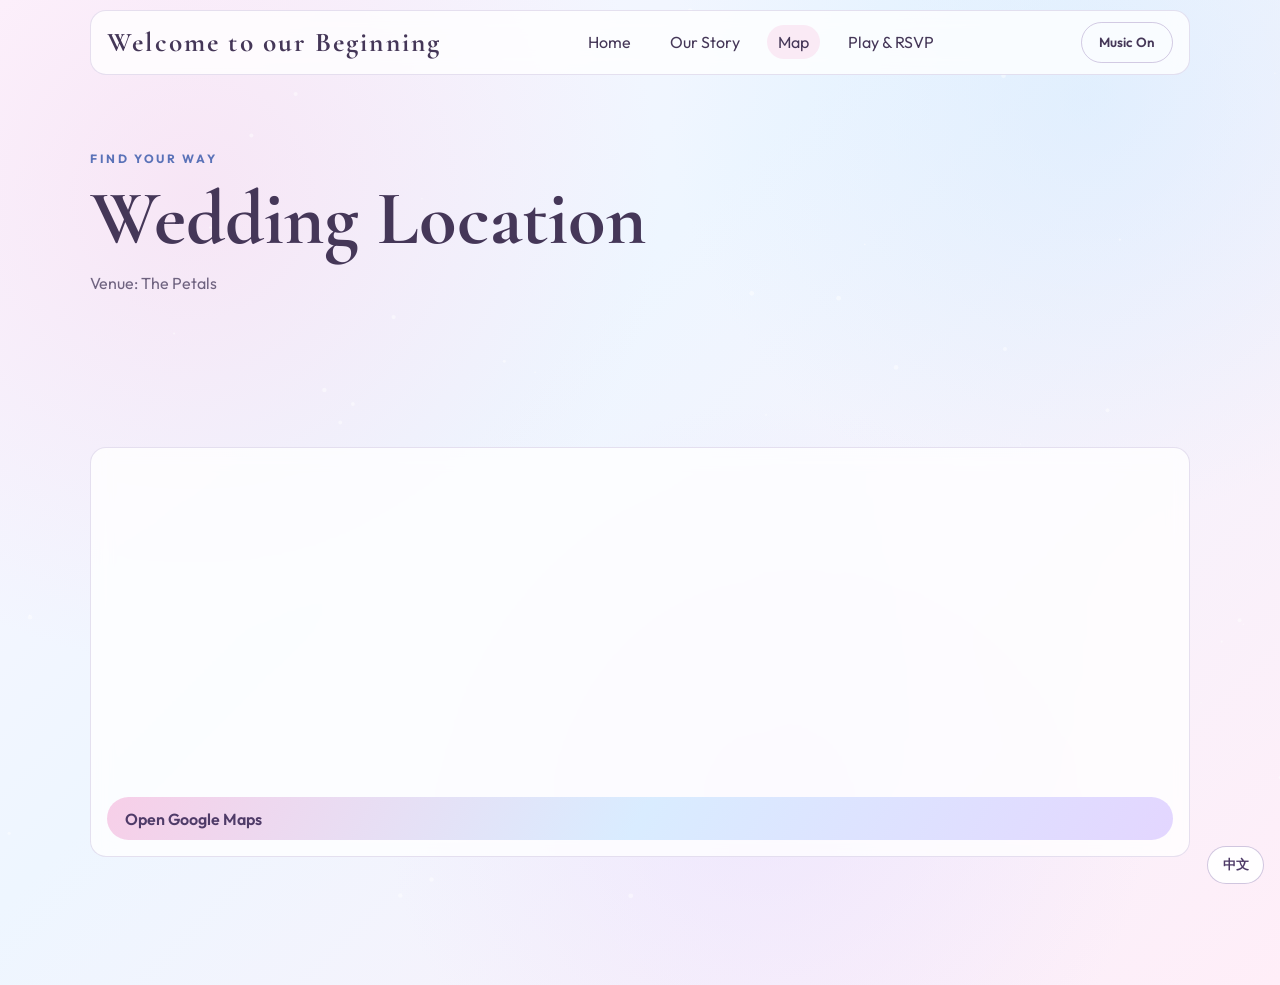
==== map.html @ bb2b9ead "Add files via upload" ====
<!DOCTYPE html>
<html lang="en">
<head>
  <meta charset="UTF-8" />
  <meta name="viewport" content="width=device-width, initial-scale=1.0" />
  <title>Map | Wei Li & Deborah</title>
  <link rel="preconnect" href="https://fonts.googleapis.com" />
  <link rel="preconnect" href="https://fonts.gstatic.com" crossorigin />
  <link href="https://fonts.googleapis.com/css2?family=Cormorant+Garamond:wght@400;600;700&family=Outfit:wght@300;400;600;700&display=swap" rel="stylesheet" />
  <link rel="stylesheet" href="styles.css" />
</head>
<body data-page="map">
  <canvas id="bg-canvas" aria-hidden="true"></canvas>

  <header class="site-header glass">
    <a class="logo" href="index.html" data-i18n="welcomeLine">Welcome to our Beginning</a>
    <nav>
      <a href="index.html" data-i18n="navHome">Home</a>
      <a href="story.html" data-i18n="navStory">Our Story</a>
      <a href="map.html" class="active" data-i18n="navMap">Map</a>
      <a href="play.html" data-i18n="navPlay">Play & RSVP</a>
    </nav>
    <button id="music-toggle" class="btn btn-outline" aria-pressed="false">Music On</button>
  </header>

  <main>
    <section class="section reveal">
      <p class="eyebrow" data-i18n="mapEyebrow">Find Your Way</p>
      <h1 data-i18n="mapTitle">Wedding Location</h1>
      <p class="lede"><span data-i18n="venueLabel">Venue</span>: <span data-bind="venue">The Petals</span></p>
    </section>

    <section class="section reveal">
      <div class="glass map-wrap">
        <iframe
          class="map-frame"
          src="https://www.google.com/maps?q=The+Petals&output=embed"
          loading="lazy"
          referrerpolicy="no-referrer-when-downgrade"
          title="Wedding location map">
        </iframe>
        <a class="btn btn-primary" href="https://maps.app.goo.gl/2ZMKTMWw6iRfDqQ47" target="_blank" rel="noopener noreferrer" data-i18n="openGoogleMaps">Open Google Maps</a>
      </div>
    </section>
  </main>

  <audio id="bg-music" loop preload="none">
    <source src="assets/music/song.mp3" type="audio/mpeg" />
  </audio>

  <button id="lang-toggle" class="lang-toggle-btn" type="button">中文</button>

  <script src="app.js"></script>
</body>
</html>
---- styles.css ----
:root {
  --bg-1: #fdf6ff;
  --bg-2: #eef6ff;
  --bg-3: #ffeef8;
  --surface: rgba(255, 255, 255, 0.78);
  --surface-strong: rgba(255, 255, 255, 0.9);
  --text: #453758;
  --muted: #6f6380;
  --accent: #f7cfe8;
  --accent-2: #5a72b8;
  --danger: #f6a5bf;
}

* {
  box-sizing: border-box;
}

html,
body {
  margin: 0;
  padding: 0;
  min-height: 100%;
}

body {
  font-family: "Outfit", "Segoe UI", sans-serif;
  color: var(--text);
  background:
    radial-gradient(circle at 15% 20%, rgba(247, 207, 232, 0.42), transparent 35%),
    radial-gradient(circle at 85% 10%, rgba(205, 232, 255, 0.45), transparent 30%),
    radial-gradient(circle at 60% 80%, rgba(227, 214, 255, 0.38), transparent 35%),
    linear-gradient(135deg, var(--bg-1), var(--bg-2) 40%, var(--bg-3));
  overflow-x: hidden;
}

h1,
h2,
h3 {
  font-family: "Cormorant Garamond", Georgia, serif;
  margin: 0 0 0.6rem;
  line-height: 1.1;
}

h1 {
  font-size: clamp(2.2rem, 6vw, 5rem);
}

h2 {
  font-size: clamp(1.6rem, 4vw, 2.6rem);
}

p {
  margin: 0;
  line-height: 1.6;
}

a {
  color: inherit;
  text-decoration: none;
}

#bg-canvas {
  position: fixed;
  inset: 0;
  width: 100%;
  height: 100%;
  z-index: -2;
}

.intro-overlay {
  position: fixed;
  inset: 0;
  display: grid;
  place-items: center;
  background: radial-gradient(circle at center, rgba(205, 232, 255, 0.55), rgba(238, 228, 255, 0.9));
  z-index: 20;
  transition: opacity 0.6s ease;
}

.intro-overlay.hidden {
  opacity: 0;
  pointer-events: none;
}

.intro-card {
  text-align: center;
  max-width: 700px;
  margin: 1rem;
  padding: 2rem;
  border: 1px solid rgba(132, 108, 169, 0.2);
  background: rgba(255, 255, 255, 0.84);
  backdrop-filter: blur(8px);
  border-radius: 20px;
  animation: floatIn 1.4s ease;
}

@keyframes floatIn {
  from {
    opacity: 0;
    transform: translateY(18px) scale(0.98);
  }
  to {
    opacity: 1;
    transform: translateY(0) scale(1);
  }
}

.site-header {
  position: sticky;
  top: 0.6rem;
  z-index: 10;
  width: min(1100px, calc(100% - 1.2rem));
  margin: 0.6rem auto;
  padding: 0.7rem 1rem;
  display: flex;
  align-items: center;
  justify-content: space-between;
  gap: 1rem;
}

.logo {
  font-family: "Cormorant Garamond", serif;
  font-size: 1.7rem;
  font-weight: 700;
  letter-spacing: 0.08em;
}

nav {
  display: flex;
  gap: 1rem;
  flex-wrap: wrap;
}

nav a {
  padding: 0.45rem 0.7rem;
  border-radius: 999px;
  transition: background-color 0.3s ease;
}

nav a.active,
nav a:hover {
  background: rgba(247, 207, 232, 0.42);
}

main {
  width: min(1100px, calc(100% - 2rem));
  margin: 0 auto;
  padding-bottom: 4rem;
}

.section {
  padding: clamp(1.8rem, 6vw, 4rem) 0;
}

.hero {
  display: grid;
  grid-template-columns: 1.1fr 0.9fr;
  gap: 2rem;
  align-items: center;
  min-height: calc(100vh - 100px);
}

.amp {
  color: var(--accent);
}

.eyebrow {
  text-transform: uppercase;
  letter-spacing: 0.22em;
  font-size: 0.75rem;
  color: var(--accent-2);
  font-weight: 700;
  margin-bottom: 0.6rem;
}

.lede {
  max-width: 60ch;
  color: var(--muted);
  margin-bottom: 1.4rem;
}

.hero-meta {
  display: flex;
  gap: 1.4rem;
  flex-wrap: wrap;
  margin-bottom: 1.4rem;
}

.meta-title {
  font-size: 0.75rem;
  text-transform: uppercase;
  letter-spacing: 0.16em;
  color: var(--accent-2);
  font-weight: 700;
}

.hero-art {
  display: grid;
  gap: 1.2rem;
}

.slogan-card {
  max-width: 460px;
}

.tilt-card {
  border-radius: 16px;
  padding: 1rem;
  transform-style: preserve-3d;
  transition: transform 0.2s ease;
}

.card-print {
  background: linear-gradient(155deg, rgba(247, 207, 232, 0.56), rgba(227, 214, 255, 0.5));
  border: 1px solid rgba(220, 176, 216, 0.55);
}

.card-crochet {
  background: linear-gradient(155deg, rgba(205, 232, 255, 0.58), rgba(227, 214, 255, 0.48));
  border: 1px solid rgba(167, 206, 240, 0.6);
}

.glass {
  background: var(--surface);
  border: 1px solid rgba(167, 148, 199, 0.28);
  backdrop-filter: blur(10px);
  border-radius: 16px;
}

.btn {
  border: 0;
  border-radius: 999px;
  padding: 0.72rem 1.1rem;
  cursor: pointer;
  font-family: inherit;
  font-weight: 600;
  transition: transform 0.2s ease, background-color 0.2s ease;
}

.btn:hover {
  transform: translateY(-1px);
}

.btn-primary {
  color: #4f3b68;
  background: linear-gradient(120deg, var(--accent), #d9ecff, #e3d6ff);
}

.btn-outline {
  color: var(--text);
  background: transparent;
  border: 1px solid rgba(151, 129, 184, 0.4);
}

.cta-row {
  display: flex;
  gap: 0.75rem;
  flex-wrap: wrap;
}

.countdown-wrap {
  padding: 1.2rem;
}

.countdown {
  display: grid;
  grid-template-columns: repeat(4, minmax(80px, 1fr));
  gap: 0.8rem;
  margin-top: 0.8rem;
}

.countdown div {
  background: var(--surface-strong);
  border-radius: 12px;
  padding: 0.8rem;
  text-align: center;
}

.countdown span {
  display: block;
  font-size: 1.8rem;
  font-weight: 700;
}

.event-grid,
.game-grid,
.palette-grid {
  display: grid;
  gap: 1rem;
}

.event-grid {
  grid-template-columns: repeat(3, minmax(0, 1fr));
}

.event-grid article {
  padding: 1rem;
}

.timeline {
  display: grid;
  grid-template-columns: repeat(2, minmax(0, 1fr));
  gap: 1rem;
}

.timeline-item {
  padding: 1rem;
}

.schedule-timeline {
  position: relative;
  margin: 0;
  padding: 0.4rem 0 0.4rem 1.2rem;
  display: grid;
  gap: 1rem;
}

.schedule-timeline::before {
  content: "";
  position: absolute;
  left: 0.28rem;
  top: 0.5rem;
  bottom: 0.5rem;
  width: 2px;
  background: linear-gradient(180deg, #f7cfe8, #cde8ff, #e3d6ff);
}

.timeline-node {
  position: relative;
  padding-left: 0.8rem;
}

.timeline-node::before {
  content: "";
  position: absolute;
  left: -1rem;
  top: 0.42rem;
  width: 10px;
  height: 10px;
  border-radius: 50%;
  background: #b793d6;
  box-shadow: 0 0 0 3px rgba(183, 147, 214, 0.18);
}

.timeline-time {
  font-weight: 700;
  color: #5c4b7a;
}

.palette-grid {
  grid-template-columns: repeat(3, minmax(0, 1fr));
}

.swatch {
  border-radius: 12px;
  min-height: 120px;
  display: grid;
  align-items: end;
  padding: 0.8rem;
  color: #4a3a61;
  font-weight: 700;
  background: var(--swatch);
}

.game-grid {
  grid-template-columns: 1fr;
}

.game-panel {
  padding: 1rem;
}

.game-status {
  margin: 0.5rem 0 0.8rem;
  color: var(--accent-2);
}

.game-gate-status {
  margin: 0 0 0.8rem;
  color: var(--muted);
}

.memory-grid {
  display: grid;
  grid-template-columns: repeat(4, minmax(52px, 1fr));
  gap: 0.5rem;
  margin-bottom: 0.8rem;
}

.memory-card {
  aspect-ratio: 1;
  border-radius: 10px;
  border: 1px solid rgba(255, 255, 255, 0.2);
  background: rgba(255, 255, 255, 0.72);
  display: grid;
  place-items: center;
  cursor: pointer;
  overflow: hidden;
  padding: 0;
  position: relative;
}

.memory-card.open,
.memory-card.matched {
  background: rgba(227, 214, 255, 0.55);
}

.card-back {
  font-size: 1.8rem;
  line-height: 1;
  transition: opacity 0.2s ease;
}

.memory-image {
  position: absolute;
  inset: 0;
  width: 100%;
  height: 100%;
  object-fit: cover;
  opacity: 0;
  transition: opacity 0.2s ease;
}

.memory-card.open .memory-image,
.memory-card.matched .memory-image {
  opacity: 1;
}

.memory-card.open .card-back,
.memory-card.matched .card-back {
  opacity: 0;
}

.rsvp-card {
  padding: 1.2rem;
  max-width: 620px;
}

.rsvp-form {
  display: grid;
  gap: 0.8rem;
}

.rsvp-form label {
  display: grid;
  gap: 0.4rem;
}

.rsvp-form input,
.rsvp-form select,
.rsvp-form textarea {
  width: 100%;
  padding: 0.65rem 0.75rem;
  border-radius: 10px;
  border: 1px solid rgba(151, 129, 184, 0.35);
  background: rgba(255, 255, 255, 0.9);
  color: var(--text);
  font: inherit;
}

.rsvp-result {
  min-height: 1.5rem;
  margin-top: 0.7rem;
  color: var(--accent-2);
}

.hidden {
  display: none;
}

.map-wrap {
  padding: 1rem;
  display: grid;
  gap: 0.8rem;
}

.map-frame {
  width: 100%;
  height: 320px;
  border: 0;
  border-radius: 12px;
}

.lang-toggle-btn {
  position: fixed;
  right: 1rem;
  bottom: 1rem;
  z-index: 30;
  border: 1px solid rgba(151, 129, 184, 0.45);
  background: rgba(255, 255, 255, 0.94);
  color: #4f3b68;
  border-radius: 999px;
  padding: 0.55rem 0.9rem;
  font-weight: 700;
  cursor: pointer;
}

.reveal {
  opacity: 0;
  transform: translateY(20px);
  transition: opacity 0.6s ease, transform 0.6s ease;
}

.reveal.show {
  opacity: 1;
  transform: translateY(0);
}

@media (max-width: 860px) {
  .hero,
  .timeline,
  .event-grid,
  .game-grid,
  .palette-grid {
    grid-template-columns: 1fr;
  }

  .site-header {
    position: static;
  }

  .countdown {
    grid-template-columns: repeat(2, minmax(80px, 1fr));
  }
}
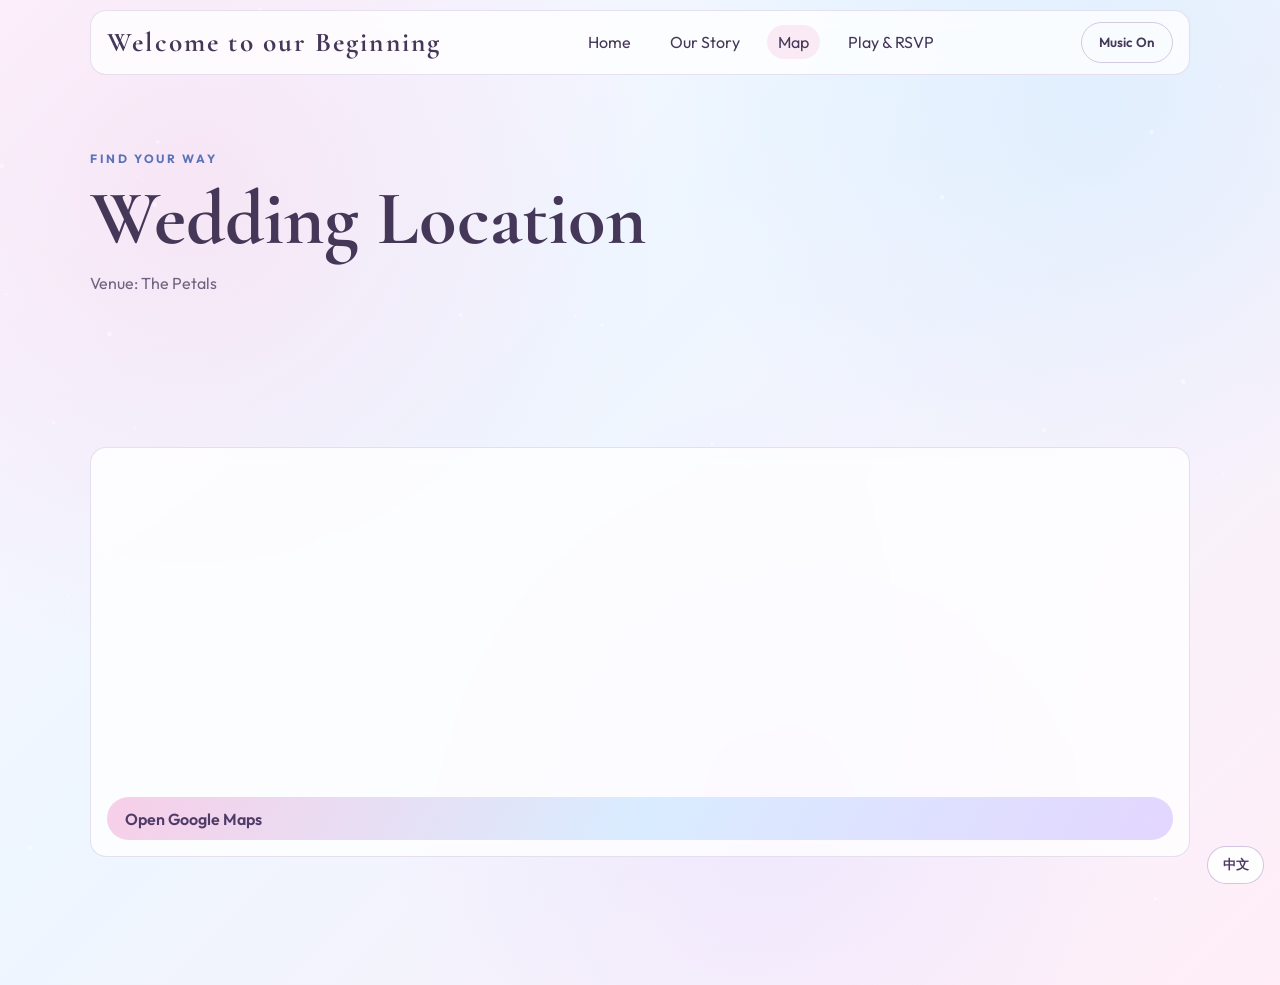
==== commit 24017b91: "Update and fix small bug" ====
--- a/map.html
+++ b/map.html
@@ -37,7 +37,8 @@
           src="https://www.google.com/maps?q=The+Petals&output=embed"
           loading="lazy"
           referrerpolicy="no-referrer-when-downgrade"
-          title="Wedding location map">
+          title="Wedding location map"
+          data-i18n-attr="title:mapFrameTitle">
         </iframe>
         <a class="btn btn-primary" href="https://maps.app.goo.gl/2ZMKTMWw6iRfDqQ47" target="_blank" rel="noopener noreferrer" data-i18n="openGoogleMaps">Open Google Maps</a>
       </div>
--- a/styles.css
+++ b/styles.css
@@ -351,6 +351,88 @@
   grid-template-columns: repeat(3, minmax(0, 1fr));
 }
 
+.attire-card {
+  background: rgba(255, 255, 255, 0.92);
+  border: 1px solid rgba(151, 129, 184, 0.2);
+  border-radius: 18px;
+  padding: clamp(1.2rem, 3vw, 2rem);
+  max-width: 760px;
+  margin: 0 auto;
+  box-shadow: 0 14px 34px rgba(130, 108, 164, 0.15);
+  color: #3e3152;
+}
+
+.attire-code {
+  text-transform: uppercase;
+  letter-spacing: 0.12em;
+  font-size: 0.78rem;
+  margin-bottom: 0.75rem;
+}
+
+.attire-title {
+  display: flex;
+  align-items: baseline;
+  gap: 0.7rem;
+  margin-bottom: 0.75rem;
+}
+
+.attire-title em {
+  font-family: "Great Vibes", cursive;
+  font-style: normal;
+  font-weight: 400;
+  font-size: clamp(2.2rem, 5vw, 3.2rem);
+  line-height: 0.9;
+  margin-left: 0.2rem;
+}
+
+.attire-note {
+  max-width: 56ch;
+  color: #5d4f73;
+  margin-bottom: 1rem;
+}
+
+.attire-dots {
+  display: flex;
+  gap: 1rem;
+  margin-bottom: 0.9rem;
+}
+
+.attire-dot {
+  width: 52px;
+  height: 52px;
+  border-radius: 50%;
+  background: var(--dot);
+  border: 2px solid rgba(119, 96, 156, 0.2);
+  box-shadow: inset 0 0 0 4px rgba(255, 255, 255, 0.45);
+}
+
+.attire-thanks {
+  font-style: italic;
+  color: #625078;
+}
+
+.yarn-palette {
+  gap: 1.4rem;
+}
+
+.yarn-item {
+  display: grid;
+  justify-items: center;
+  gap: 0.65rem;
+  text-align: center;
+  color: #4a3a61;
+  font-weight: 700;
+}
+
+.yarn-ball {
+  width: 120px;
+  height: 120px;
+  border-radius: 50%;
+  background: radial-gradient(circle at 30% 30%, rgba(255, 255, 255, 0.78), var(--swatch) 68%);
+  border: 2px solid rgba(151, 129, 184, 0.25);
+  box-shadow: 0 10px 24px rgba(120, 96, 160, 0.2);
+}
+
 .swatch {
   border-radius: 12px;
   min-height: 120px;
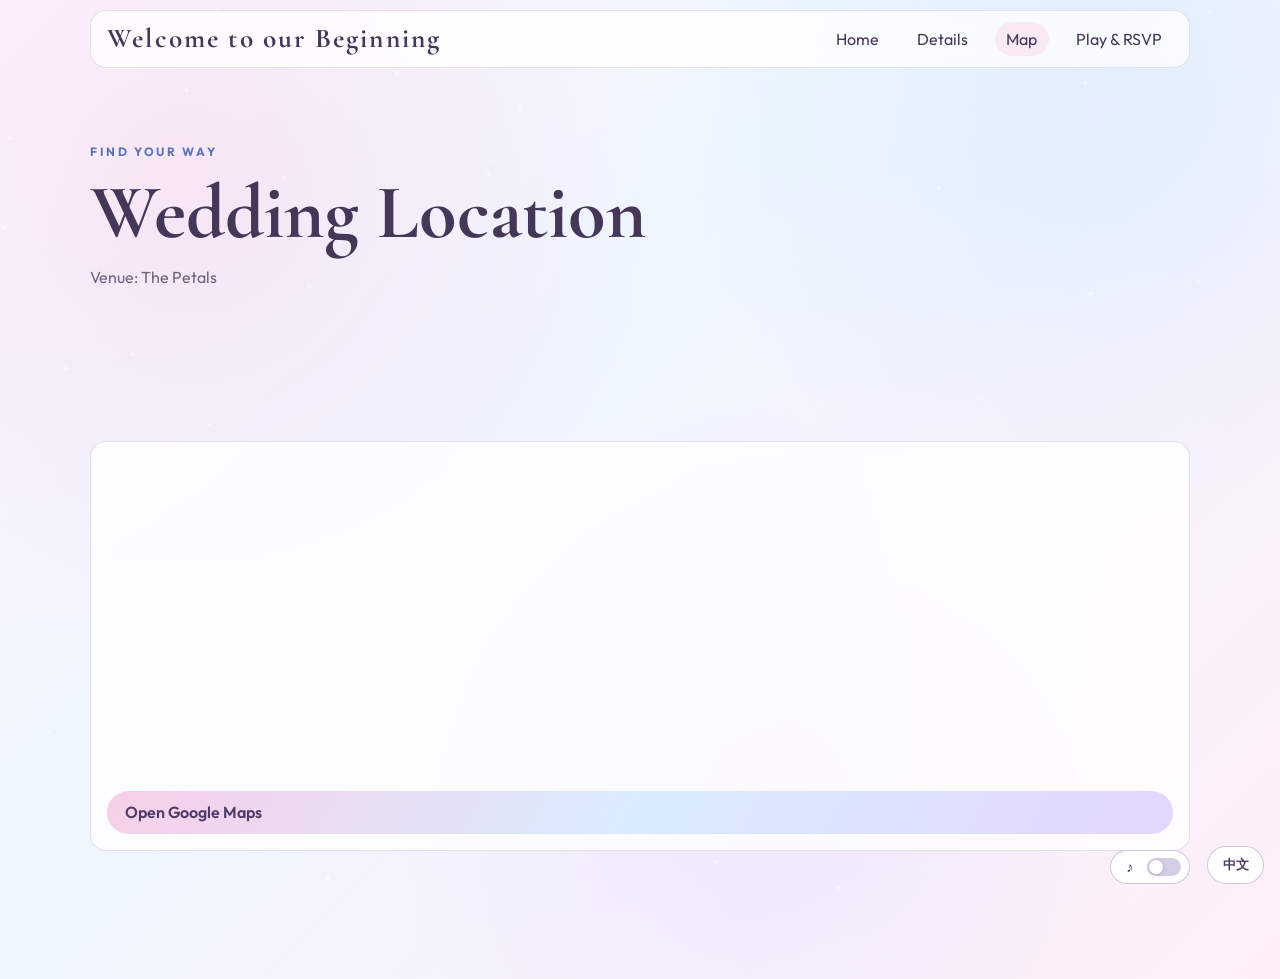
==== commit b92babe3: "Update fix Signed-off-by: weili-07 <liewwei.li07@gmail.com>" ====
--- a/map.html
+++ b/map.html
@@ -20,7 +20,6 @@
       <a href="map.html" class="active" data-i18n="navMap">Map</a>
       <a href="play.html" data-i18n="navPlay">Play & RSVP</a>
     </nav>
-    <button id="music-toggle" class="btn btn-outline" aria-pressed="false">Music On</button>
   </header>
 
   <main>
@@ -49,6 +48,12 @@
     <source src="assets/music/song.mp3" type="audio/mpeg" />
   </audio>
 
+  <label class="music-toggle" for="music-toggle" aria-label="Music toggle" title="Music On">
+    <span class="music-icon" aria-hidden="true">♪</span>
+    <input id="music-toggle" type="checkbox" role="switch" />
+    <span class="music-slider" aria-hidden="true"></span>
+  </label>
+
   <button id="lang-toggle" class="lang-toggle-btn" type="button">中文</button>
 
   <script src="app.js"></script>
--- a/styles.css
+++ b/styles.css
@@ -1,4 +1,9 @@
 :root {
+  --pale-slate: #D8C9CE;
+  --soft-linen: #EFEFE4;
+  --petal-frost: #EBD2D9;
+  --pale-sky: #C9DFED;
+  --soft-blush: #F1DBD5;
   --bg-1: #fdf6ff;
   --bg-2: #eef6ff;
   --bg-3: #ffeef8;
@@ -161,7 +166,18 @@
 }
 
 .amp {
-  color: var(--accent);
+  background: linear-gradient(120deg, #c88ea8, #8ea8cf);
+  -webkit-background-clip: text;
+  background-clip: text;
+  color: transparent;
+}
+
+.hero h1 [data-bind="name1"] {
+  color: #b67995;
+}
+
+.hero h1 [data-bind="name2"] {
+  color: #6d8dbd;
 }
 
 .eyebrow {
@@ -577,6 +593,92 @@
   cursor: pointer;
 }
 
+.music-toggle {
+  position: fixed;
+  right: 5.6rem;
+  bottom: 1rem;
+  z-index: 30;
+  display: inline-flex;
+  align-items: center;
+  gap: 0.45rem;
+  padding: 0.45rem 0.55rem;
+  border-radius: 999px;
+  border: 1px solid rgba(151, 129, 184, 0.45);
+  background: rgba(255, 255, 255, 0.94);
+  cursor: pointer;
+}
+
+.music-icon {
+  width: 1.2rem;
+  text-align: center;
+  color: #4f3b68;
+  font-size: 0.9rem;
+  line-height: 1;
+}
+
+.music-toggle input {
+  position: absolute;
+  opacity: 0;
+  pointer-events: none;
+}
+
+.music-slider {
+  position: relative;
+  width: 34px;
+  height: 18px;
+  border-radius: 999px;
+  background: rgba(180, 162, 208, 0.55);
+  transition: background-color 0.2s ease;
+}
+
+.music-slider::after {
+  content: "";
+  position: absolute;
+  left: 2px;
+  top: 2px;
+  width: 14px;
+  height: 14px;
+  border-radius: 50%;
+  background: #fff;
+  box-shadow: 0 1px 4px rgba(79, 59, 104, 0.28);
+  transition: transform 0.2s ease;
+}
+
+.music-toggle input:checked + .music-slider {
+  background: rgba(109, 141, 189, 0.8);
+}
+
+.music-toggle input:checked + .music-slider::after {
+  transform: translateX(16px);
+}
+
+.win-modal {
+  position: fixed;
+  inset: 0;
+  z-index: 40;
+  background: rgba(37, 29, 49, 0.45);
+  display: grid;
+  place-items: center;
+  padding: 1rem;
+}
+
+.win-modal-card {
+  width: min(420px, 100%);
+  background: rgba(255, 255, 255, 0.96);
+  border: 1px solid rgba(151, 129, 184, 0.35);
+  border-radius: 16px;
+  padding: 1.1rem;
+  box-shadow: 0 14px 32px rgba(79, 59, 104, 0.22);
+}
+
+.win-modal-card h3 {
+  margin-bottom: 0.45rem;
+}
+
+.win-modal-card p {
+  margin-bottom: 0.85rem;
+}
+
 .reveal {
   opacity: 0;
   transform: translateY(20px);
@@ -599,9 +701,54 @@
 
   .site-header {
     position: static;
+    width: calc(100% - 1rem);
+    margin: 0.5rem auto;
+    flex-direction: column;
+    align-items: stretch;
+    gap: 0.7rem;
+  }
+
+  .logo {
+    text-align: center;
+    font-size: 1.45rem;
+  }
+
+  nav {
+    justify-content: center;
+    gap: 0.55rem;
+  }
+
+  nav a {
+    padding: 0.38rem 0.6rem;
+    font-size: 0.95rem;
+  }
+
+  .hero {
+    min-height: auto;
+    gap: 1.3rem;
+  }
+
+  .section {
+    padding: 1.4rem 0;
   }
 
   .countdown {
     grid-template-columns: repeat(2, minmax(80px, 1fr));
   }
-}
+
+  .memory-grid {
+    grid-template-columns: repeat(4, minmax(64px, 1fr));
+  }
+
+  .music-toggle {
+    right: 4.9rem;
+    bottom: 0.85rem;
+    padding: 0.4rem 0.5rem;
+  }
+
+  .lang-toggle-btn {
+    right: 0.7rem;
+    bottom: 0.85rem;
+    padding: 0.5rem 0.75rem;
+  }
+}
